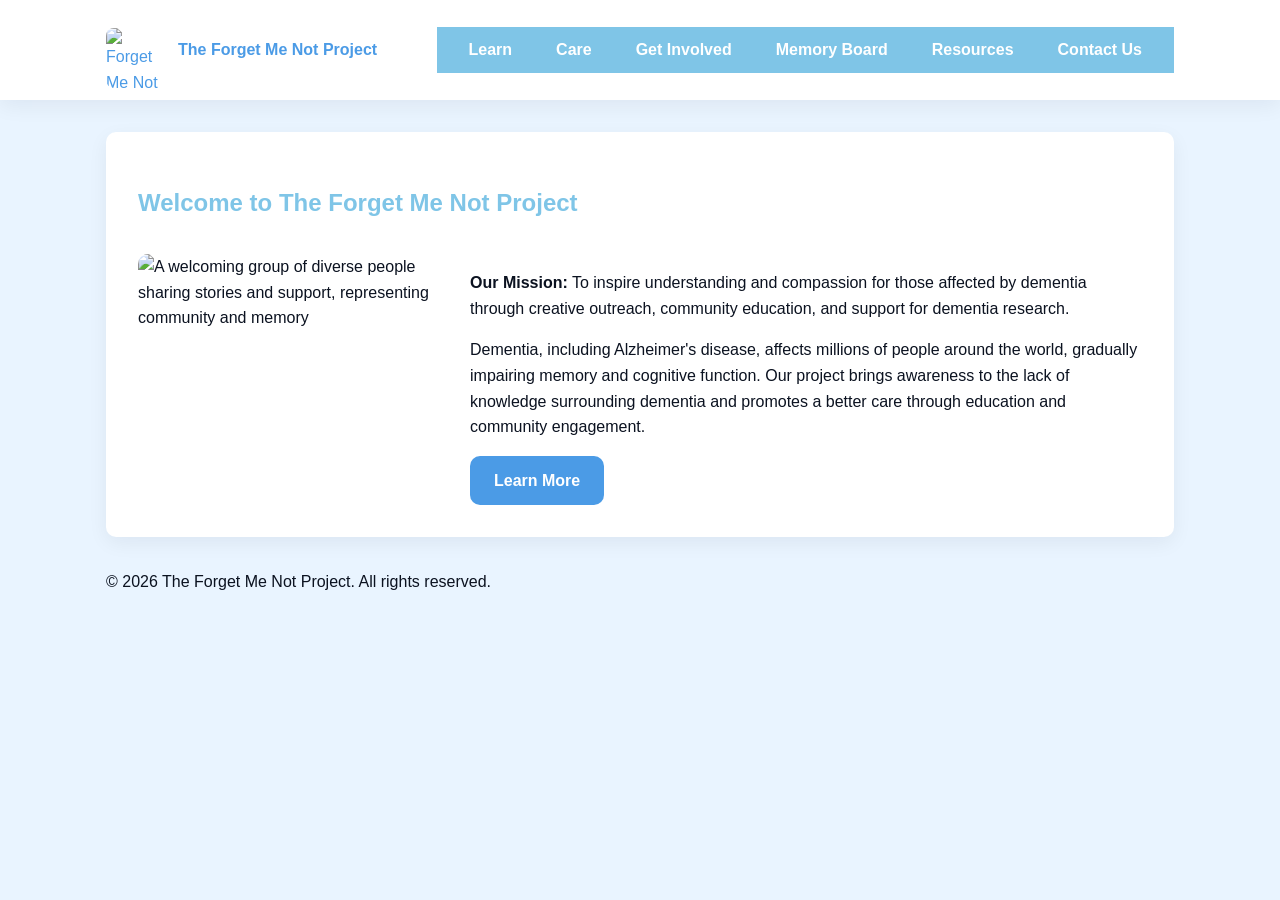
==== index.html @ 0d3b52f5 "Add files via upload" ====
<!doctype html>
<html lang="en">
<head>
  <meta charset="utf-8" />
  <meta name="viewport" content="width=device-width, initial-scale=1" />
  <title>The Forget Me Not Project</title>
  <link rel="stylesheet" href="style.css">
</head>
<body>
  <header class="site-header">
    <div class="nav-container">
      <a class="brand" href="index.html">
        <img src="/Users/annabellewu/Downloads/forgetmenot_photos/logoss.png" alt="Forget Me Not Project Logo" class="logo">
        <div class="title">The Forget Me Not Project</div>
      </a>
      
      <nav id="primary-navigation">
        <ul>
            <button class="nav-toggle" aria-expanded="false" aria-controls="primary-navigation">
                <span class="bar" aria-hidden="true"></span>
            </button>
            <li>
             <a href="learn.html">Learn</a>
             <ul>
                <li><a href="podcast.html">Podcast</a></li>
                <li><a href="research.html">Research Reviews</a></li>
                <li><a href="what-is-dementia.html">What is Dementia</a></li>
             </ul>
            </li>
            <li><a href="care.html">Care</a></li>
            <li><a href="get-involved.html">Get Involved</a></li>
            <li><a href="memory-board.html">Memory Board</a></li>
            <li><a href="resources.html">Resources</a></li>
            <li><a href="contact.html">Contact Us</a></li>
        </ul>
     </nav>
    </div>
  </header>

  <main>
    <section id="home" class="hero">
      <h1>Welcome to The Forget Me Not Project</h1>
      <div class="hero-content">
        <img src="/Users/annabellewu/Downloads/forgetmenot_photos/FMNbracelet.png" alt="A welcoming group of diverse people sharing stories and support, representing community and memory" class="hero-image" />
        <div class="hero-text">
          <p><strong>Our Mission:</strong> To inspire understanding and compassion for those affected by dementia through creative outreach, community education, and support for dementia research.</p>
          <p>Dementia, including Alzheimer's disease, affects millions of people around the world, gradually impairing memory and cognitive function. Our project brings awareness to the lack of knowledge surrounding dementia and promotes a better care through education and community engagement.</p>
          <a href="learn.html" class="cta-button">Learn More</a>
        </div>
      </div>
    </section>


  <footer>
    <p>&copy; 2026 The Forget Me Not Project. All rights reserved.</p>
  </footer>

  <script>
    (function(){
      const toggle = document.querySelector('.nav-toggle');
      const nav = document.getElementById('primary-navigation');
      if(toggle && nav) {
        toggle.addEventListener('click', ()=>{
          const open = nav.classList.toggle('open');
          toggle.setAttribute('aria-expanded', String(open));
        });
      }
    })();
     
  </script>
</body>
</html>
---- style.css ----
:root {
  --light-blue: #caf3ff;
  --medium-blue: #7fc5e7;
  --dark-blue: #7f98e7;
  --soft-blue: #e9f4ff;
  --accent-blue: #4b9be6;
  --accent-blue-dark: #2f7cc9;
  --muted: #6b7280;
  --white: #ffffff;
  --black: #0b1220;
  --radius: 10px;
  --gap: 1rem;
  --shadow: 0 6px 20px rgba(16,24,40,0.06);
  font-family: Verdana, Geneva, sans-serif;
}

* {
  box-sizing: border-box;
}

body {
  margin: 0;
  background: var(--soft-blue);
  color: var(--black);
  line-height: 1.6;
}

.site-header {
  background: var(--white);
  box-shadow: var(--shadow);
}

.nav-container {
  max-width: 1100px;
  margin: 0 auto;
  padding: 0.75rem 1rem;
  display: flex;
  align-items: center;
  justify-content: space-between;
  gap: var(--gap);
}

.brand {
  display: flex;
  align-items: center;
  gap: 0.75rem;
  text-decoration: none;
  color: var(--accent-blue);
}

.brand .logo {
  width: 60px;
  height: 60px;
  border-radius: 8px;
}

.brand .title {
  font-weight: 700;
  font-size: 1rem;
}

nav {
  background-color: #7fc5e7;
  padding: 10px 20px;
}

/* Remove default list styles and make horizontal */
nav ul {
  list-style: none; /* removes bullets */
  margin: 0;
  padding: 0;
  display: flex; /* makes items horizontal */
  gap: 20px; /* space between items */
  align-items: center;
  justify-content: space-around;
}

nav a {
  text-decoration: none; /* removes underline */
  color: #ffffff;
  font-weight: bold;
  padding: 8px 12px;
  white-space: nowrap; /* prevents text from wrapping */
  transition: background-color 0.3s;
  border-radius: 5px;
}

/* Ensure dropdown positioning is based on each nav item */
nav ul li {
  position: relative;
}

/* Style the links */
nav ul li a {
  text-decoration: none; /* removes underline */
  color: #ffffff;
  font-weight: bold;
  padding: 8px 12px;
  transition: background-color 0.3s;
  border-radius: 5px;
}

/* Hover effect */
nav ul li a:hover {
  background-color: #7f98e7;
}

/* For dropdown (subtabs under Learn) */
nav ul li ul {
  display: none; /* hide by default */
  position: absolute;
  left: 10px; /* indent dropdown from parent */
  background-color: #7fc5e7;
  padding: 10px;
  border-radius: 5px;
  margin-top: 5px;
  flex-direction: column;
}

/* Show dropdown on hover */
nav ul li:hover ul {
  display: flex;
}

/* Dropdown links style */
nav ul li ul li a {
  padding: 5px 10px;
  font-weight: normal;
  color: #ffffff;
}

.cta {
  background: linear-gradient(180deg, var(--accent-blue), var(--accent-blue-dark));
  color: var(--white);
}

.cta:hover,
.cta:focus {
  background: linear-gradient(180deg, var(--accent-blue-dark), var(--accent-blue));
}

.nav-toggle {
  display: none;
  background: transparent;
  border: 0;
  padding: 0.5rem;
  border-radius: 8px;
  cursor: pointer;
}

.nav-toggle .bar {
  display: block;
  width: 22px;
  height: 2px;
  background: var(--accent-blue);
  position: relative;
}

.nav-toggle .bar:before,
.nav-toggle .bar:after {
  content: "";
  display: block;
  width: 22px;
  height: 2px;
  background: var(--accent-blue);
  position: absolute;
  left: 0;
}

.nav-toggle .bar:before {
  top: -7px;
}

.nav-toggle .bar:after {
  top: 7px;
}

main {
  max-width: 1100px;
  margin: 2rem auto;
  padding: 0 1rem;
}

section {
  background: var(--white);
  padding: 2rem;
  margin-bottom: 2rem;
  border-radius: var(--radius);
  box-shadow: var(--shadow);
}

.hero {
  display: flex;
  flex-direction: column;
  gap: 2rem;
}

.hero h1 {
  color: var(--medium-blue);
  margin-bottom: 0;
  order: -1;
}

.hero-content {
  display: flex;
  align-items: flex-start;
  gap: 2rem;
}

.hero-text {
  flex: 1 1 300px;
}

img {
  max-width: 100%;
  height: auto;
  border-radius: var(--radius);
  margin-top: 1rem;
}

.hero-image {
  max-width: 300px;
  flex: 0 0 auto;
  margin: 0;
}

.cta-button {
  display: inline-block;
  padding: 0.75rem 1.5rem;
  background: var(--accent-blue);
  color: var(--white);
  text-decoration: none;
  border-radius: var(--radius);
  font-weight: 600;
  transition: background 0.2s;
}

.cta-button:hover,
.cta-button:focus {
  background: var(--accent-blue-dark);
  outline: 2px solid var(--accent-blue);
  outline-offset: 2px;
}

.subtabs {
  list-style: none;
  padding: 0;
  display: flex;
  gap: 1rem;
  margin-bottom: 1rem;
}

.subtabs li a {
  color: var(--medium-blue);
  text-decoration: none;
  font-weight: 600;
}

.subtabs li a:hover,
.subtabs li a:focus {
  text-decoration: underline;
}

.subcontent {
  margin-bottom: 2rem;
}

form {
  margin-top: 1rem;
}

label {
  display: block;
  margin-bottom: 0.5rem;
  font-weight: 600;
}

textarea {
  width: 100%;
  padding: 0.75rem;
  border: 1px solid var(--muted);
  border-radius: var(--radius);
  font-family: inherit;
  resize: vertical;
}

textarea:focus {
  outline: 2px solid var(--medium-blue);
  border-color: var(--medium-blue);
}

#memories-display {
  margin-top: 2rem;
}

.memory-item {
  background: var(--light-blue);
  padding: 1rem;
  border-radius: var(--radius);
  margin-bottom: 1rem;
}

/* Responsive */
@media (max-width: 768px) {
  .nav-toggle {
    display: block;
  }

  .nav-links {
    position: absolute;
    top: 68px;
    right: 1rem;
    background: var(--white);
    flex-direction: column;
    align-items: stretch;
    width: calc(100% - 2rem);
    max-width: 320px;
    padding: 0.5rem;
    border-radius: 12px;
    box-shadow: 0 10px 30px rgba(16,24,40,0.08);
    display: none;
  }

  nav ul {
    position: absolute;
    top: 68px;
    right: 1rem;
    background: var(--white);
    flex-direction: column;
    align-items: stretch;
    width: calc(100% - 2rem);
    max-width: 320px;
    padding: 0.5rem;
    border-radius: 12px;
    box-shadow: 0 10px 30px rgba(16,24,40,0.08);
    display: none;
  }

  .nav-links.open,
  nav ul.open {
    display: flex;
  }

  .nav-links a,
  nav ul li a {
    padding: 0.9rem 1rem;
  }

  .nav-container {
    position: relative;
  }

  section {
    padding: 1.5rem;
  }
}
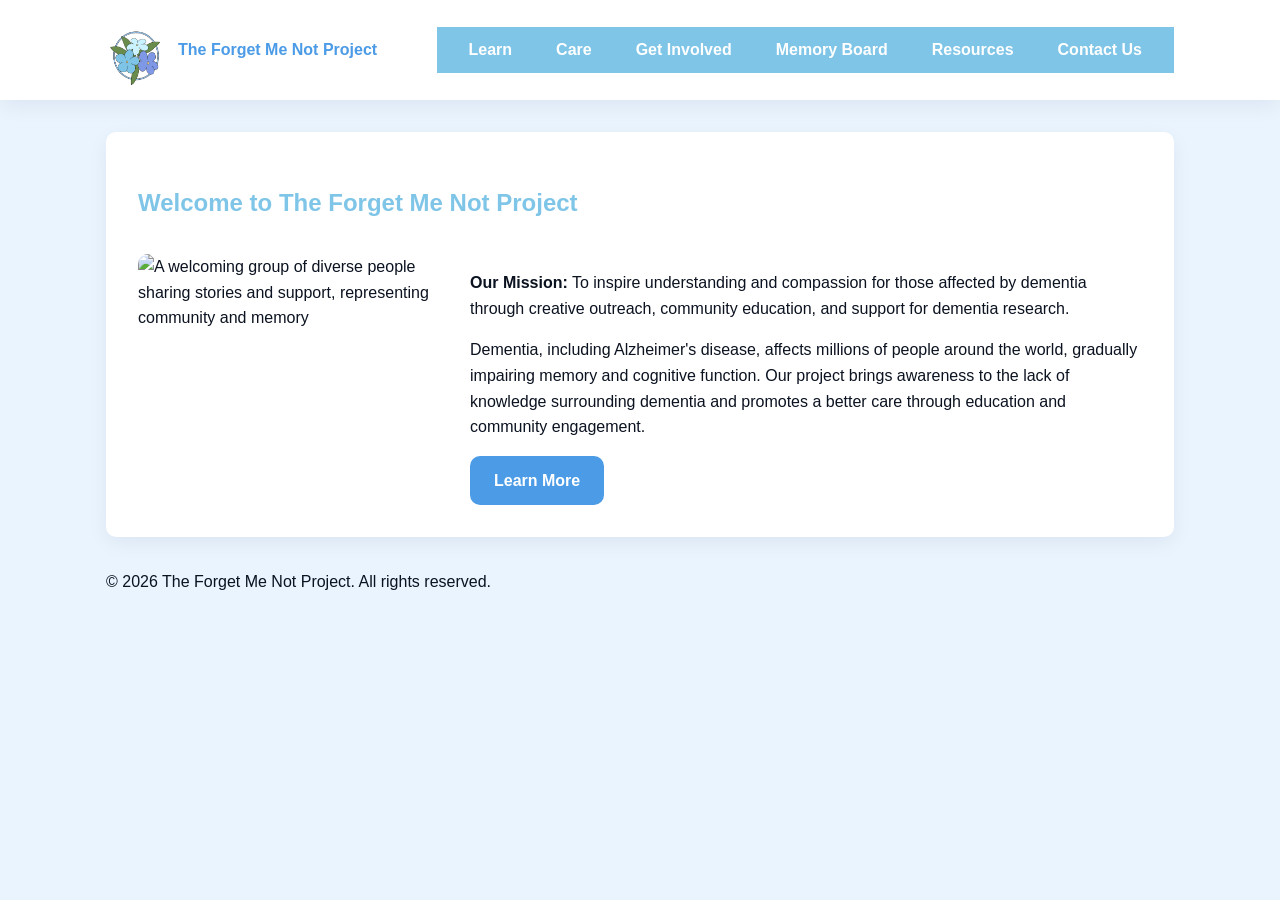
==== commit 38b8770f: "Update logo image source path in index.html" ====
--- a/index.html
+++ b/index.html
@@ -10,7 +10,7 @@
   <header class="site-header">
     <div class="nav-container">
       <a class="brand" href="index.html">
-        <img src="/Users/annabellewu/Downloads/forgetmenot_photos/logoss.png" alt="Forget Me Not Project Logo" class="logo">
+        <img src="logoss.png" alt="Forget Me Not Project Logo" class="logo">
         <div class="title">The Forget Me Not Project</div>
       </a>
       
@@ -69,4 +69,4 @@
      
   </script>
 </body>
-</html>+</html>
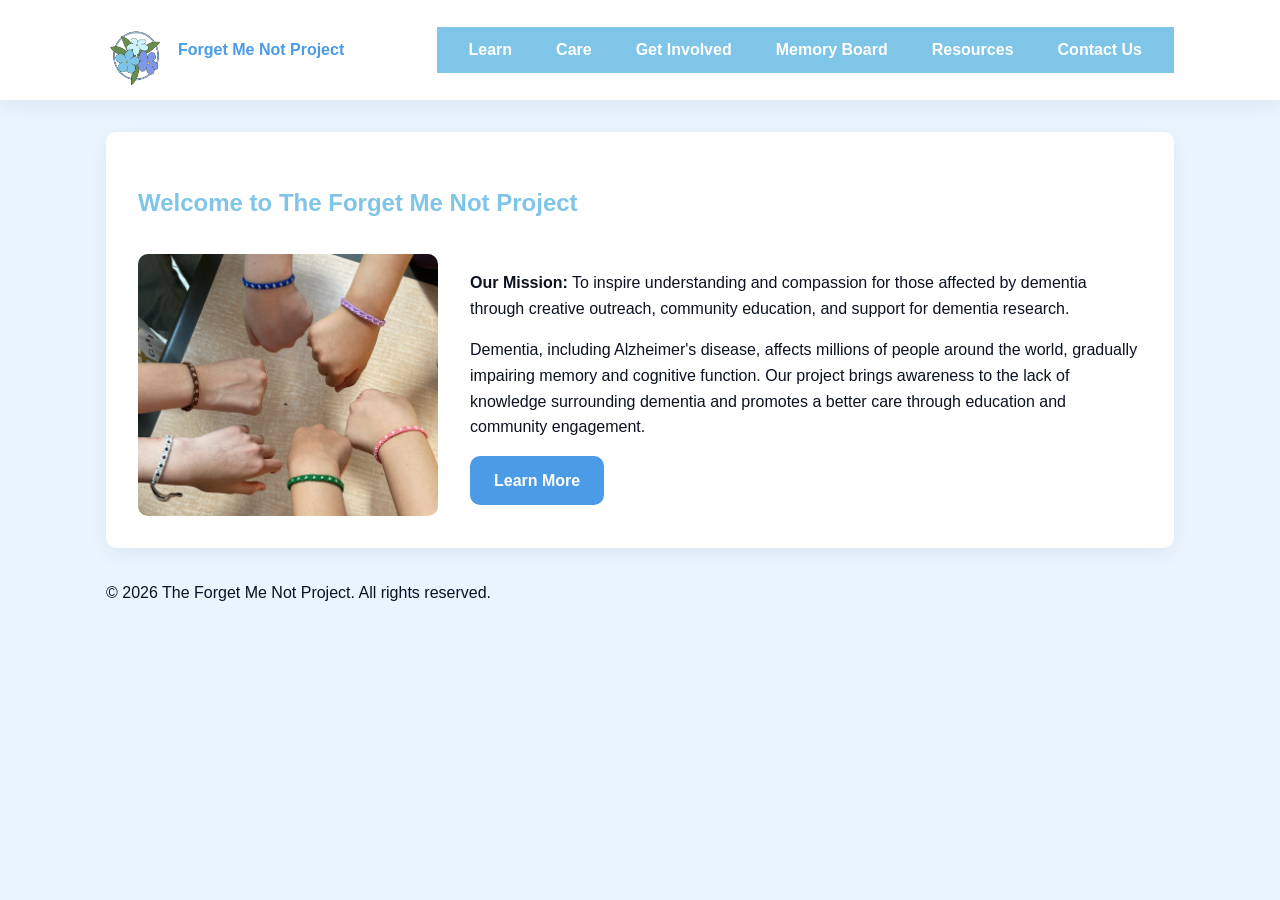
==== commit ef701b8f: "Add files via upload" ====
--- a/index.html
+++ b/index.html
@@ -3,7 +3,7 @@
 <head>
   <meta charset="utf-8" />
   <meta name="viewport" content="width=device-width, initial-scale=1" />
-  <title>The Forget Me Not Project</title>
+  <title>Forget Me Not Project</title>
   <link rel="stylesheet" href="style.css">
 </head>
 <body>
@@ -11,7 +11,7 @@
     <div class="nav-container">
       <a class="brand" href="index.html">
         <img src="logoss.png" alt="Forget Me Not Project Logo" class="logo">
-        <div class="title">The Forget Me Not Project</div>
+        <div class="title">Forget Me Not Project</div>
       </a>
       
       <nav id="primary-navigation">
@@ -41,7 +41,7 @@
     <section id="home" class="hero">
       <h1>Welcome to The Forget Me Not Project</h1>
       <div class="hero-content">
-        <img src="/Users/annabellewu/Downloads/forgetmenot_photos/FMNbracelet.png" alt="A welcoming group of diverse people sharing stories and support, representing community and memory" class="hero-image" />
+        <img src="FMNbracelet.png" alt="A welcoming group of diverse people sharing stories and support, representing community and memory" class="hero-image" />
         <div class="hero-text">
           <p><strong>Our Mission:</strong> To inspire understanding and compassion for those affected by dementia through creative outreach, community education, and support for dementia research.</p>
           <p>Dementia, including Alzheimer's disease, affects millions of people around the world, gradually impairing memory and cognitive function. Our project brings awareness to the lack of knowledge surrounding dementia and promotes a better care through education and community engagement.</p>
@@ -69,4 +69,4 @@
      
   </script>
 </body>
-</html>
+</html>
